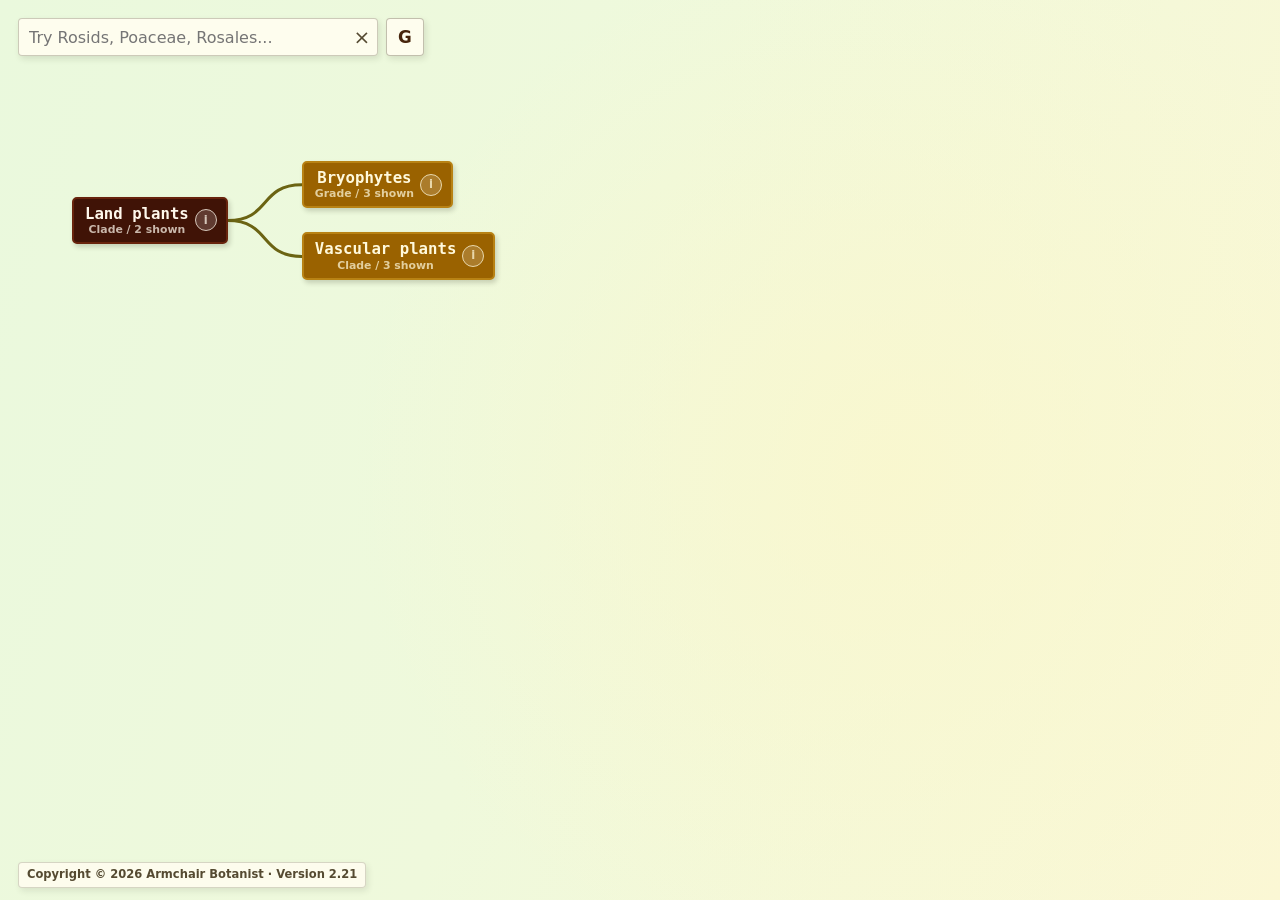
==== index.html @ 9f534f55 "Add level-based plant family game" ====
<!doctype html>
<html lang="en">
  <head>
    <meta charset="utf-8">
    <meta name="viewport" content="width=device-width, initial-scale=1">
    <meta name="description" content="Explore a source-cited, expandable plant clade tree.">
    <title>Armchair Botanist</title>
    <link rel="icon" href="data:image/svg+xml,%3Csvg xmlns='http://www.w3.org/2000/svg' viewBox='0 0 64 64'%3E%3Cpath fill='%2329795c' d='M50 8C28 9 13 21 13 39c0 10 7 17 17 17 19 0 28-22 20-48Z'/%3E%3Cpath fill='%23eff7ea' d='M21 48C28 33 37 23 49 13 37 28 29 39 25 55Z'/%3E%3C/svg%3E">
    <link rel="stylesheet" href="./styles.css?v=20260519-v2.21-level-game-1">
  </head>
  <body class="details-pane-hidden">
    <main class="app-shell">
      <section class="tree-pane" aria-label="Plant tree explorer">
        <div id="treeViewport" class="tree-viewport">
          <div id="tree" class="tree" role="tree" aria-label="Source-cited plant clade tree"></div>
        </div>
      </section>

      <aside id="detailsPanel" class="details-panel" aria-live="polite" aria-label="Taxon details">
        <div
          id="detailsResizeHandle"
          class="details-resize-handle"
          role="separator"
          aria-controls="detailsContent"
          aria-label="Resize details pane"
          tabindex="0"
        ></div>
        <div id="detailsContent"></div>
      </aside>
    </main>

    <div class="top-controls">
      <form class="search-panel" role="search" aria-label="Search plant tree">
        <div class="search-field">
          <input id="searchInput" type="search" autocomplete="off" placeholder="Try Rosids, Poaceae, Rosales...">
          <button id="clearSearch" type="button" aria-label="Clear search">×</button>
        </div>
        <div id="searchResults" class="search-results" aria-live="polite"></div>
      </form>

      <a class="game-link" href="./game/index.html" aria-label="Plant family game" title="Plant family game">
        <span aria-hidden="true">G</span>
      </a>
    </div>

    <footer id="siteFooter" class="site-footer" aria-label="Site copyright"></footer>

    <div id="imageViewer" class="image-viewer" role="dialog" aria-modal="true" aria-label="Expanded image" hidden>
      <button id="imageViewerClose" class="image-viewer-close" type="button" aria-label="Close image">×</button>
      <figure class="image-viewer-figure">
        <img id="imageViewerImg" alt="">
        <figcaption id="imageViewerCaption"></figcaption>
      </figure>
    </div>

    <template id="nodeTemplate">
      <li class="tree-item" role="treeitem">
        <div class="node">
          <button class="node-main" type="button">
            <span class="node-text">
              <span class="node-name"></span>
              <span class="node-meta"></span>
            </span>
          </button>
          <button class="info-button" type="button" aria-label="Show more details">i</button>
        </div>
      </li>
    </template>

    <script src="./plant-tree-data.js?v=20260519-v2.21-level-game-1"></script>
    <script src="./js/config.js?v=20260519-v2.21-level-game-1"></script>
    <script src="./js/core.js?v=20260519-v2.21-level-game-1"></script>
    <script src="./js/tree-view.js?v=20260519-v2.21-level-game-1"></script>
    <script src="./js/details-pane.js?v=20260519-v2.21-level-game-1"></script>
    <script src="./js/search.js?v=20260519-v2.21-level-game-1"></script>
    <script src="./app.js?v=20260519-v2.21-level-game-1"></script>
  </body>
</html>
---- styles.css ----
:root {
  color-scheme: light;
  --bg: #eaf9dd;
  --bg-warm: #fbf7d4;
  --paper: #d9cdae;
  --paper-line: #6b674f;
  --ink: #11150f;
  --muted: #52614b;
  --edge: #6b6413;
  --root: #401306;
  --root-border: #68240d;
  --branch: #9a6200;
  --branch-border: #b88214;
  --leaf: #167b30;
  --shadow: 5px 6px 12px rgba(31, 38, 20, 0.24);
  --details-pane-width: 430px;
  --details-pane-height: 45svh;
}

* {
  box-sizing: border-box;
}

html {
  min-width: 320px;
}

body {
  margin: 0;
  min-height: 100vh;
  background:
    radial-gradient(circle at 70% 52%, rgba(250, 247, 205, 0.82), transparent 34rem),
    linear-gradient(110deg, var(--bg) 0%, #eff9dc 46%, var(--bg-warm) 100%);
  color: var(--ink);
  font-family: "Trebuchet MS", "Arial Rounded MT Bold", ui-sans-serif, system-ui, sans-serif;
}

button {
  font: inherit;
  cursor: pointer;
}

main {
  min-height: 100vh;
}

.app-shell {
  display: grid;
  grid-template-columns: minmax(0, 1fr) minmax(220px, var(--details-pane-width));
  height: 100vh;
  min-height: 100vh;
  overflow: hidden;
}

.details-pane-hidden .app-shell {
  grid-template-columns: 1fr;
}

.details-pane-hidden .details-panel {
  display: none;
}

.tree-pane {
  min-width: 0;
  min-height: 0;
}

.tree-viewport {
  width: 100%;
  height: 100vh;
  overflow: auto;
  padding: clamp(118px, 11vw, 150px) clamp(170px, 16vw, 260px) clamp(34px, 5vw, 70px) clamp(34px, 5vw, 70px);
  touch-action: pan-x pan-y;
}

.tree {
  position: relative;
  min-width: max-content;
  min-height: max-content;
}

.tree-edges {
  position: absolute;
  inset: 0;
  z-index: 0;
  overflow: visible;
  pointer-events: none;
}

.tree-edges path {
  fill: none;
  stroke: var(--edge);
  stroke-linecap: round;
  stroke-width: 3;
}

.tree-root,
.branch {
  position: relative;
  z-index: 1;
  min-width: max-content;
  margin: 0;
  padding: 0;
  list-style: none;
}

.tree-root {
  display: flex;
  justify-content: flex-start;
  padding: 20px 64px 20px 8px;
}

.tree-item {
  position: relative;
  display: flex;
  flex-direction: row;
  align-items: center;
}

.branch {
  display: flex;
  flex-direction: column;
  justify-content: center;
  align-items: flex-start;
  gap: 24px;
  padding-top: 0;
  padding-left: 74px;
}

.branch .tree-item {
  min-height: 42px;
}

.node {
  --depth: 0;
  position: relative;
  display: inline-grid;
  grid-template-columns: minmax(0, 1fr) 24px;
  gap: 6px;
  align-items: center;
  min-width: 126px;
  max-width: 220px;
  border: 2px solid #8f751e;
  border-radius: 5px;
  padding: 6px 7px 6px 11px;
  background: #fffdf0;
  color: #80510a;
  text-align: center;
  box-shadow: 2px 3px 5px rgba(41, 44, 27, 0.2);
  transition: border-color 120ms ease, box-shadow 120ms ease, transform 120ms ease;
}

.tree-root > .tree-item > .node {
  border-color: var(--root-border);
  background: var(--root);
  color: #fff8ec;
}

.node.has-children {
  border-color: var(--branch-border);
  background: var(--branch);
  color: #fff9dc;
}

.node:not(.has-children) {
  border-color: #4b8a53;
  color: var(--leaf);
}

.node:hover,
.node:focus-within {
  box-shadow: 0 0 0 3px rgba(255, 255, 255, 0.7), 3px 5px 9px rgba(41, 44, 27, 0.26);
  outline: 0;
  transform: translateY(-1px);
}

.node.is-search-highlight {
  box-shadow: 0 0 0 4px rgba(255, 245, 174, 0.96), 0 0 0 8px rgba(76, 114, 61, 0.22), 3px 5px 11px rgba(41, 44, 27, 0.32);
  animation: search-highlight-pulse 900ms ease-out 1;
}

@keyframes search-highlight-pulse {
  0% {
    transform: scale(0.96);
  }

  55% {
    transform: scale(1.04);
  }

  100% {
    transform: scale(1);
  }
}

.node-main {
  display: grid;
  gap: 2px;
  place-items: center;
  min-width: 0;
  border: 0;
  padding: 0;
  background: transparent;
  color: inherit;
  text-align: center;
}

.node-main:focus,
.info-button:focus {
  outline: 0;
}

.info-button {
  display: grid;
  place-items: center;
  width: 22px;
  height: 22px;
  border: 1px solid currentColor;
  border-radius: 50%;
  background: rgba(255, 255, 255, 0.22);
  color: currentColor;
  font-size: 0.72rem;
  font-weight: 900;
  line-height: 1;
  opacity: 0.78;
}

.info-button:hover {
  background: rgba(255, 255, 255, 0.42);
  opacity: 1;
}

.node-text {
  display: grid;
  gap: 1px;
  min-width: 0;
}

.node-name {
  overflow-wrap: anywhere;
  font-family: ui-monospace, "SFMono-Regular", Menlo, Consolas, monospace;
  font-size: 0.98rem;
  font-weight: 900;
  letter-spacing: 0;
  line-height: 1.12;
}

.node-meta {
  color: currentColor;
  font-size: 0.68rem;
  font-weight: 700;
  line-height: 1.2;
  opacity: 0.72;
}

.details-panel {
  position: relative;
  z-index: 3;
  width: 100%;
  height: 100vh;
  max-height: none;
  overflow: hidden;
  border: 0;
  border-left: 2px solid var(--paper-line);
  border-radius: 0;
  padding: 0;
  background: var(--paper);
  box-shadow: -4px 0 12px rgba(31, 38, 20, 0.12);
}

#detailsContent {
  height: 100%;
  min-height: 0;
  overflow: auto;
  padding: 22px 22px 22px 30px;
  scrollbar-gutter: stable;
}

.details-resize-handle {
  position: absolute;
  top: 0;
  bottom: 0;
  left: 0;
  z-index: 4;
  display: grid;
  place-items: center;
  width: 20px;
  border: 0;
  padding: 0;
  background: transparent;
  cursor: ew-resize;
  touch-action: none;
}

.details-resize-handle::before {
  content: "";
  width: 4px;
  height: 58px;
  border-radius: 999px;
  background: rgba(70, 36, 11, 0.28);
  box-shadow: 0 0 0 1px rgba(255, 253, 240, 0.36);
  transition: background 120ms ease, box-shadow 120ms ease, transform 120ms ease;
}

.details-resize-handle:hover::before,
.details-resize-handle:focus-visible::before,
.details-panel.is-resizing .details-resize-handle::before {
  background: rgba(70, 36, 11, 0.62);
  box-shadow: 0 0 0 4px rgba(255, 253, 240, 0.42);
  transform: scaleX(1.2);
}

.details-resize-handle:focus {
  outline: 0;
}

body.is-resizing-details {
  cursor: ew-resize;
  user-select: none;
}

.details-muted {
  color: #554a31;
  font-size: 0.84rem;
}

.details-panel h2 {
  margin: 0 0 6px;
  font-size: 1.55rem;
  line-height: 1.1;
}

.details-rank,
.details-path {
  margin: 0;
}

.details-rank {
  color: #2e351f;
  font-size: 1.04rem;
  font-weight: 900;
  line-height: 1.25;
}

.details-path {
  margin-top: 6px;
  color: #554a31;
  font-size: 0.92rem;
  line-height: 1.35;
}

.details-copy {
  display: grid;
  gap: 12px;
}

.overview-copy {
  margin-top: 18px;
}

.details-copy p {
  margin: 0;
  color: #11150f;
  font-size: 1rem;
  line-height: 1.55;
}

.details-links {
  display: flex;
  flex-wrap: wrap;
  gap: 12px;
  margin-top: 14px;
}

.details-sources {
  display: grid;
  gap: 8px;
  margin-top: 22px;
  padding-top: 14px;
  border-top: 1px solid rgba(77, 70, 46, 0.24);
  color: #554a31;
  font-size: 0.84rem;
  line-height: 1.4;
}

.details-sources p {
  margin: 0;
}

.details-panel a {
  display: inline-flex;
  color: #46240b;
  font-weight: 900;
  text-decoration-thickness: 2px;
}

.inline-source {
  display: inline-flex;
  margin-left: 6px;
  font-size: 0.82em;
}

.source-figure {
  display: grid;
  gap: 8px;
  margin: 0;
}

.figure-image-button {
  display: block;
  width: 100%;
  border: 0;
  padding: 0;
  background: transparent;
  color: inherit;
}

.figure-image-button:hover,
.figure-image-button:focus {
  outline: 0;
}

.figure-image-button:hover img,
.figure-image-button:focus img {
  box-shadow: 0 0 0 3px rgba(255, 255, 255, 0.86), 2px 4px 10px rgba(41, 44, 27, 0.28);
  transform: translateY(-1px);
}

.source-figure img {
  display: block;
  width: 100%;
  border: 3px solid rgba(255, 255, 255, 0.78);
  border-radius: 3px;
  background: rgba(255, 255, 255, 0.38);
  transition: box-shadow 120ms ease, transform 120ms ease;
}

.source-figure figcaption {
  color: #2e351f;
  font-size: 0.84rem;
  line-height: 1.35;
}

.figure-caption-text {
  margin: 0;
}

.source-figure ul {
  display: grid;
  gap: 4px;
  margin: 7px 0 0;
  padding-left: 18px;
}

.photo-grid {
  display: grid;
  grid-template-columns: repeat(3, minmax(0, 1fr));
  gap: 6px;
}

.photo-grid a {
  display: grid;
  gap: 3px;
  overflow: hidden;
  border: 3px solid rgba(255, 255, 255, 0.78);
  border-radius: 3px;
  background: rgba(255, 255, 255, 0.38);
  color: #46240b;
  font-size: 0.72rem;
  line-height: 1.15;
  text-align: center;
  text-decoration: none;
}

.photo-grid img {
  display: block;
  width: 100%;
  aspect-ratio: 1;
  object-fit: cover;
}

.photo-grid span {
  padding: 0 2px 3px;
  font-weight: 900;
  text-decoration: underline;
  text-decoration-thickness: 1px;
}

.image-viewer {
  position: fixed;
  inset: 0;
  z-index: 60;
  display: grid;
  place-items: center;
  padding: 28px;
  background: rgba(16, 18, 12, 0.82);
}

.image-viewer[hidden] {
  display: none;
}

.image-viewer-figure {
  display: grid;
  gap: 10px;
  max-width: min(1120px, 96vw);
  max-height: 92vh;
  margin: 0;
}

.image-viewer-figure img {
  display: block;
  max-width: 100%;
  max-height: min(78vh, 820px);
  border: 4px solid rgba(255, 255, 255, 0.82);
  border-radius: 4px;
  background: #fffdf0;
  object-fit: contain;
  box-shadow: 6px 8px 22px rgba(0, 0, 0, 0.38);
}

.image-viewer-figure figcaption {
  max-width: 86ch;
  color: #fffdf0;
  font-size: 0.9rem;
  font-weight: 800;
  line-height: 1.35;
}

.image-viewer-close {
  position: fixed;
  top: 18px;
  right: 18px;
  display: grid;
  place-items: center;
  width: 38px;
  height: 38px;
  border: 1px solid rgba(255, 253, 240, 0.8);
  border-radius: 50%;
  background: rgba(255, 253, 240, 0.96);
  color: #46240b;
  font-size: 1.5rem;
  font-weight: 900;
  line-height: 1;
  box-shadow: 3px 4px 12px rgba(0, 0, 0, 0.28);
}

.image-viewer-close:hover,
.image-viewer-close:focus {
  background: #fffdf0;
  outline: 0;
}

.load-error {
  display: grid;
  gap: 6px;
  min-width: 320px;
  border: 2px solid var(--paper-line);
  border-radius: 5px;
  padding: 18px;
  background: var(--paper);
  box-shadow: var(--shadow);
}

.top-controls {
  position: fixed;
  top: 18px;
  left: 18px;
  z-index: 24;
  display: flex;
  align-items: center;
  gap: 8px;
  width: min(412px, calc(100vw - 36px));
}

.search-panel {
  position: relative;
  flex: 1 1 auto;
  min-width: 0;
  max-width: 360px;
  margin: 0;
  padding: 0;
  background: transparent;
}

.search-field {
  display: flex;
  align-items: center;
  height: 38px;
  border: 1px solid rgba(77, 70, 46, 0.28);
  border-radius: 4px;
  background: rgba(255, 253, 240, 0.94);
  box-shadow: 2px 3px 6px rgba(41, 44, 27, 0.12);
  overflow: hidden;
}

.search-field input {
  width: 100%;
  height: 100%;
  min-width: 0;
  border: 0;
  outline: 0;
  padding: 8px 10px;
  background: transparent;
  color: var(--ink);
  font: inherit;
}

.search-field button {
  width: 32px;
  height: 100%;
  border: 0;
  background: transparent;
  color: #554a31;
  font-size: 1.25rem;
  line-height: 1;
}

.search-field button:hover {
  background: rgba(217, 205, 174, 0.7);
}

.search-results {
  position: absolute;
  top: calc(100% + 6px);
  right: 0;
  left: 0;
  display: none;
  max-height: min(420px, 58vh);
  overflow: auto;
  border: 1px solid rgba(77, 70, 46, 0.28);
  border-radius: 5px;
  background: rgba(255, 253, 240, 0.98);
  box-shadow: var(--shadow);
}

.search-results.is-open {
  display: block;
}

.game-link {
  display: inline-flex;
  flex: 0 0 auto;
  align-items: center;
  justify-content: center;
  width: 38px;
  height: 38px;
  border: 1px solid rgba(77, 70, 46, 0.34);
  border-radius: 4px;
  background: rgba(255, 253, 240, 0.94);
  color: #46240b;
  box-shadow: 2px 3px 6px rgba(41, 44, 27, 0.12);
  font-size: 1.05rem;
  font-weight: 900;
  line-height: 1;
  text-decoration: none;
}

.game-link:hover,
.game-link:focus {
  background: #fffdf0;
  outline: 0;
  box-shadow: 0 0 0 3px rgba(255, 255, 255, 0.72), 2px 3px 6px rgba(41, 44, 27, 0.16);
}

.search-result {
  display: grid;
  gap: 3px;
  width: 100%;
  border: 0;
  border-bottom: 1px solid rgba(77, 70, 46, 0.16);
  padding: 9px 10px;
  background: transparent;
  color: var(--ink);
  text-align: left;
}

.search-result:hover,
.search-result:focus {
  background: rgba(217, 205, 174, 0.58);
  outline: 0;
}

.search-result strong {
  font-size: 0.94rem;
  line-height: 1.15;
}

.search-result span,
.search-empty {
  color: var(--muted);
  font-size: 0.78rem;
  line-height: 1.35;
}

.search-result .search-match {
  color: #6f4708;
  font-weight: 800;
}

.search-empty {
  margin: 0;
  padding: 10px;
}

.site-footer {
  position: fixed;
  right: calc(var(--details-pane-width) + 22px);
  bottom: 12px;
  left: 18px;
  z-index: 20;
  width: max-content;
  max-width: min(360px, calc(100vw - var(--details-pane-width) - 70px));
  border: 1px solid rgba(77, 70, 46, 0.22);
  border-radius: 4px;
  padding: 5px 8px;
  background: rgba(255, 253, 240, 0.86);
  color: #554a31;
  box-shadow: 2px 3px 6px rgba(41, 44, 27, 0.1);
  font-size: 0.72rem;
  font-weight: 800;
  line-height: 1.2;
}

.details-pane-hidden .site-footer {
  right: 22px;
  max-width: min(360px, calc(100vw - 70px));
}

.details-section {
  display: grid;
  gap: 10px;
  margin: 14px 0;
}

.trait-list {
  display: grid;
  gap: 7px;
  margin: 0;
  padding-left: 20px;
}

.trait-list li {
  line-height: 1.4;
}

@media (max-width: 760px) {
  .tree-viewport {
    padding: 148px 18px 92px;
  }

  .app-shell {
    grid-template-columns: 1fr;
    grid-template-rows: minmax(140px, 1fr) var(--details-pane-height);
    height: 100svh;
  }

  .details-pane-hidden .app-shell {
    grid-template-rows: 1fr;
  }

  .tree-viewport {
    height: 100%;
  }

  .branch {
    gap: 18px;
    padding-left: 74px;
  }

  .node {
    min-width: 118px;
    max-width: 180px;
  }

  .details-panel {
    height: 100%;
    min-height: 0;
    border-top: 2px solid var(--paper-line);
    border-left: 0;
  }

  #detailsContent {
    padding: 30px 16px 16px;
  }

  .details-resize-handle {
    right: 0;
    bottom: auto;
    left: 0;
    width: auto;
    height: 22px;
    cursor: ns-resize;
  }

  .details-resize-handle::before {
    width: 62px;
    height: 4px;
  }

  .details-resize-handle:hover::before,
  .details-resize-handle:focus-visible::before,
  .details-panel.is-resizing .details-resize-handle::before {
    transform: scaleY(1.25);
  }

  body.is-resizing-details {
    cursor: ns-resize;
  }

  .top-controls {
    top: 10px;
    left: 10px;
    width: min(380px, calc(100vw - 20px));
  }

  .game-link {
    width: 34px;
    height: 34px;
    font-size: 0.98rem;
  }

  .search-field {
    height: 34px;
  }

  .site-footer {
    right: auto;
    bottom: 8px;
    left: 10px;
    max-width: min(330px, calc(100vw - 20px));
  }
}
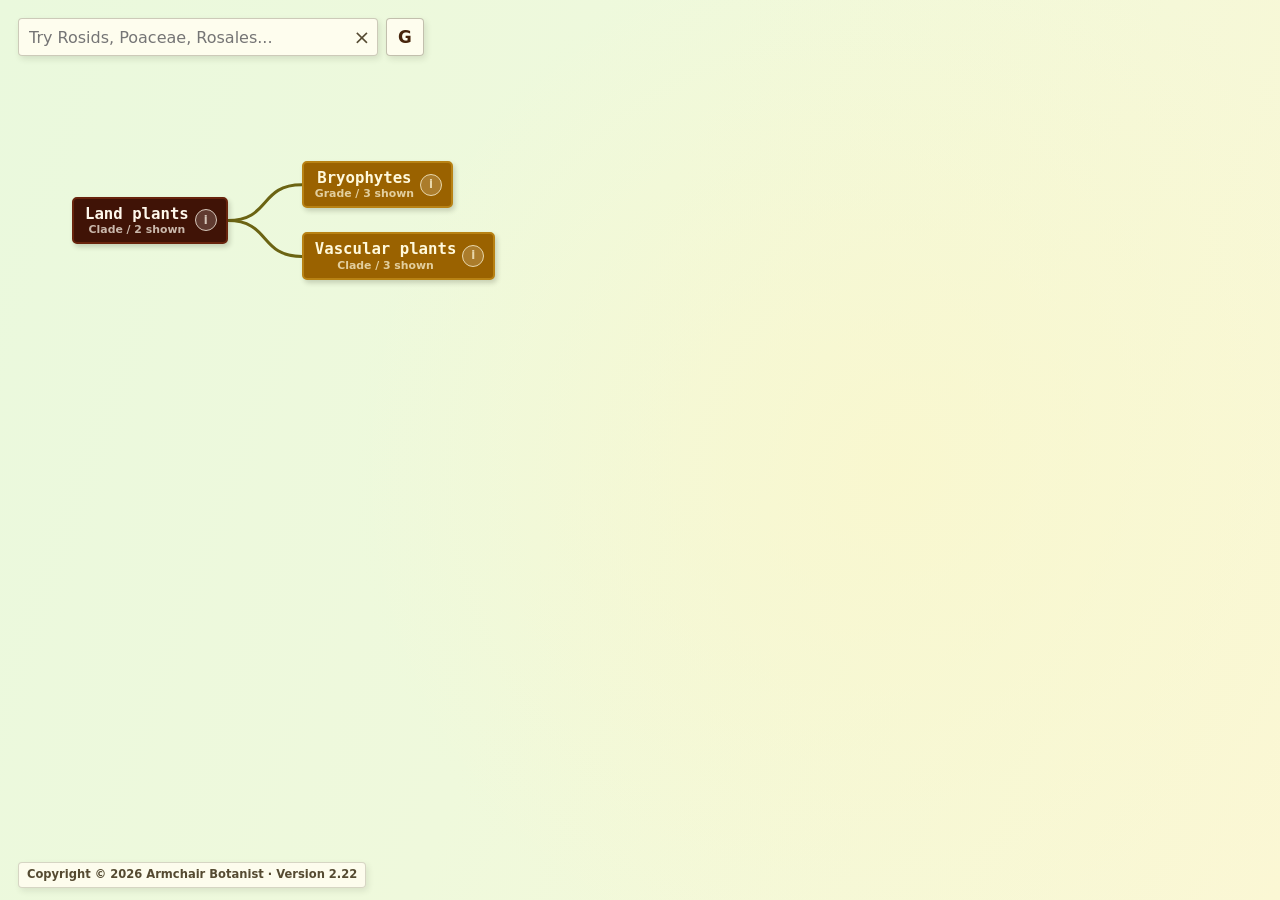
==== commit 4acf17da: "Show family in game hints" ====
--- a/index.html
+++ b/index.html
@@ -6,7 +6,7 @@
     <meta name="description" content="Explore a source-cited, expandable plant clade tree.">
     <title>Armchair Botanist</title>
     <link rel="icon" href="data:image/svg+xml,%3Csvg xmlns='http://www.w3.org/2000/svg' viewBox='0 0 64 64'%3E%3Cpath fill='%2329795c' d='M50 8C28 9 13 21 13 39c0 10 7 17 17 17 19 0 28-22 20-48Z'/%3E%3Cpath fill='%23eff7ea' d='M21 48C28 33 37 23 49 13 37 28 29 39 25 55Z'/%3E%3C/svg%3E">
-    <link rel="stylesheet" href="./styles.css?v=20260519-v2.21-level-game-1">
+    <link rel="stylesheet" href="./styles.css?v=20260519-v2.22-family-hint-1">
   </head>
   <body class="details-pane-hidden">
     <main class="app-shell">
@@ -67,12 +67,12 @@
       </li>
     </template>
 
-    <script src="./plant-tree-data.js?v=20260519-v2.21-level-game-1"></script>
-    <script src="./js/config.js?v=20260519-v2.21-level-game-1"></script>
-    <script src="./js/core.js?v=20260519-v2.21-level-game-1"></script>
-    <script src="./js/tree-view.js?v=20260519-v2.21-level-game-1"></script>
-    <script src="./js/details-pane.js?v=20260519-v2.21-level-game-1"></script>
-    <script src="./js/search.js?v=20260519-v2.21-level-game-1"></script>
-    <script src="./app.js?v=20260519-v2.21-level-game-1"></script>
+    <script src="./plant-tree-data.js?v=20260519-v2.22-family-hint-1"></script>
+    <script src="./js/config.js?v=20260519-v2.22-family-hint-1"></script>
+    <script src="./js/core.js?v=20260519-v2.22-family-hint-1"></script>
+    <script src="./js/tree-view.js?v=20260519-v2.22-family-hint-1"></script>
+    <script src="./js/details-pane.js?v=20260519-v2.22-family-hint-1"></script>
+    <script src="./js/search.js?v=20260519-v2.22-family-hint-1"></script>
+    <script src="./app.js?v=20260519-v2.22-family-hint-1"></script>
   </body>
 </html>
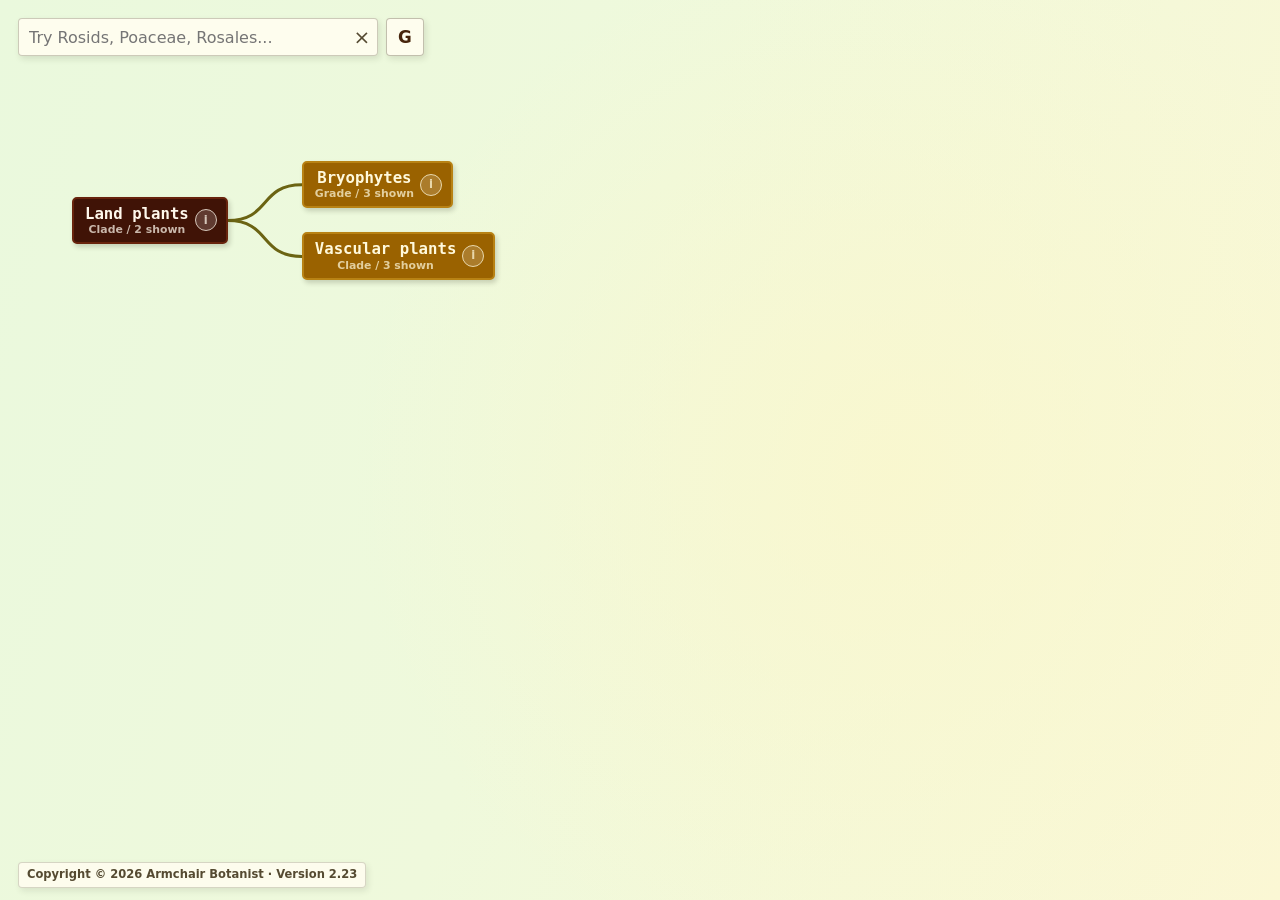
==== commit 0f50ed67: "Reveal full taxonomy path in game hints" ====
--- a/index.html
+++ b/index.html
@@ -6,7 +6,7 @@
     <meta name="description" content="Explore a source-cited, expandable plant clade tree.">
     <title>Armchair Botanist</title>
     <link rel="icon" href="data:image/svg+xml,%3Csvg xmlns='http://www.w3.org/2000/svg' viewBox='0 0 64 64'%3E%3Cpath fill='%2329795c' d='M50 8C28 9 13 21 13 39c0 10 7 17 17 17 19 0 28-22 20-48Z'/%3E%3Cpath fill='%23eff7ea' d='M21 48C28 33 37 23 49 13 37 28 29 39 25 55Z'/%3E%3C/svg%3E">
-    <link rel="stylesheet" href="./styles.css?v=20260519-v2.22-family-hint-1">
+    <link rel="stylesheet" href="./styles.css?v=20260519-v2.23-full-path-hints-1">
   </head>
   <body class="details-pane-hidden">
     <main class="app-shell">
@@ -67,12 +67,12 @@
       </li>
     </template>
 
-    <script src="./plant-tree-data.js?v=20260519-v2.22-family-hint-1"></script>
-    <script src="./js/config.js?v=20260519-v2.22-family-hint-1"></script>
-    <script src="./js/core.js?v=20260519-v2.22-family-hint-1"></script>
-    <script src="./js/tree-view.js?v=20260519-v2.22-family-hint-1"></script>
-    <script src="./js/details-pane.js?v=20260519-v2.22-family-hint-1"></script>
-    <script src="./js/search.js?v=20260519-v2.22-family-hint-1"></script>
-    <script src="./app.js?v=20260519-v2.22-family-hint-1"></script>
+    <script src="./plant-tree-data.js?v=20260519-v2.23-full-path-hints-1"></script>
+    <script src="./js/config.js?v=20260519-v2.23-full-path-hints-1"></script>
+    <script src="./js/core.js?v=20260519-v2.23-full-path-hints-1"></script>
+    <script src="./js/tree-view.js?v=20260519-v2.23-full-path-hints-1"></script>
+    <script src="./js/details-pane.js?v=20260519-v2.23-full-path-hints-1"></script>
+    <script src="./js/search.js?v=20260519-v2.23-full-path-hints-1"></script>
+    <script src="./app.js?v=20260519-v2.23-full-path-hints-1"></script>
   </body>
 </html>
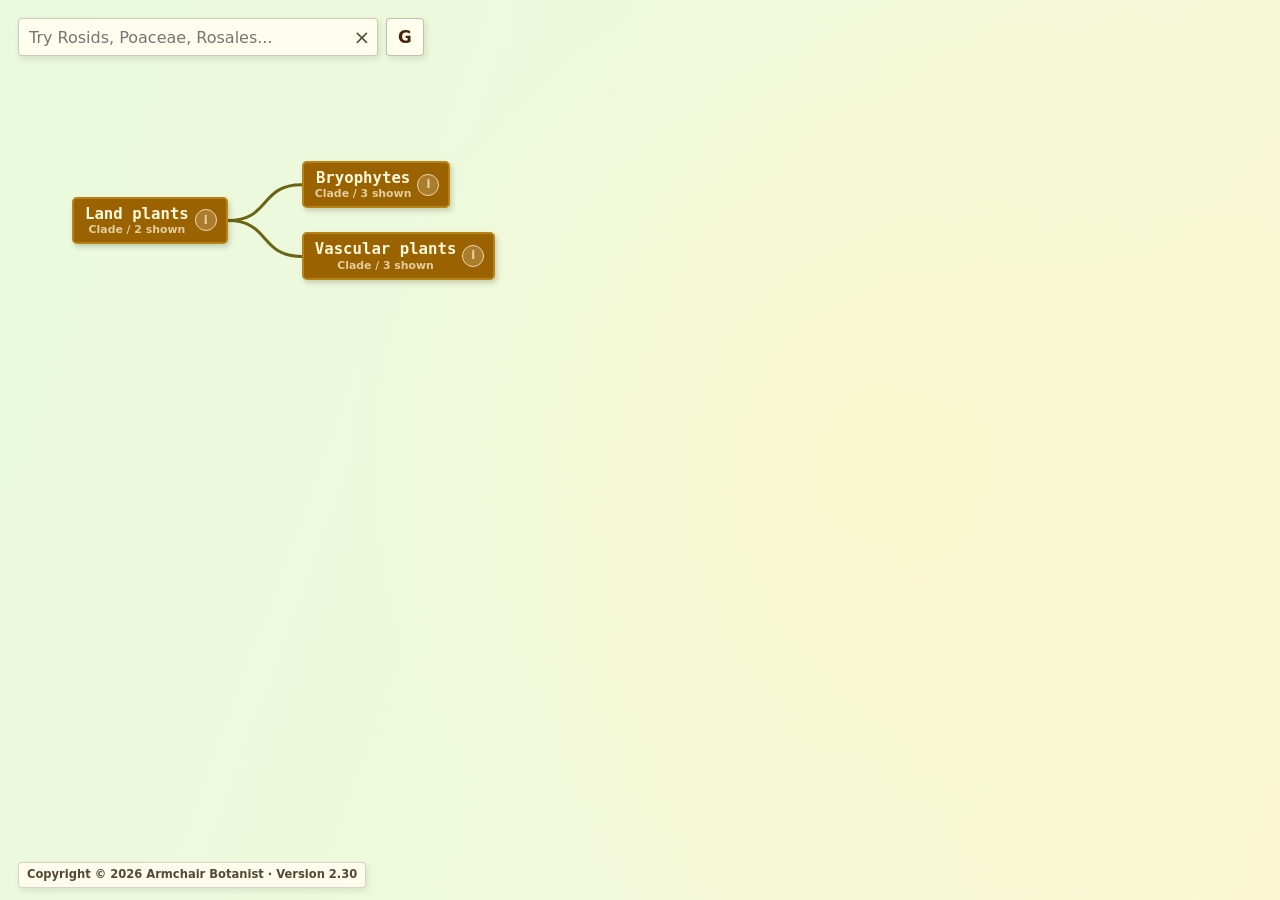
==== commit 0def131f: "Expand family genus coverage and improve game tree start" ====
--- a/index.html
+++ b/index.html
@@ -6,7 +6,7 @@
     <meta name="description" content="Explore a source-cited, expandable plant clade tree.">
     <title>Armchair Botanist</title>
     <link rel="icon" href="data:image/svg+xml,%3Csvg xmlns='http://www.w3.org/2000/svg' viewBox='0 0 64 64'%3E%3Cpath fill='%2329795c' d='M50 8C28 9 13 21 13 39c0 10 7 17 17 17 19 0 28-22 20-48Z'/%3E%3Cpath fill='%23eff7ea' d='M21 48C28 33 37 23 49 13 37 28 29 39 25 55Z'/%3E%3C/svg%3E">
-    <link rel="stylesheet" href="./styles.css?v=20260519-v2.23-full-path-hints-1">
+    <link rel="stylesheet" href="./styles.css?v=20260519-v2.30-game-start-branch-1">
   </head>
   <body class="details-pane-hidden">
     <main class="app-shell">
@@ -67,12 +67,12 @@
       </li>
     </template>
 
-    <script src="./plant-tree-data.js?v=20260519-v2.23-full-path-hints-1"></script>
-    <script src="./js/config.js?v=20260519-v2.23-full-path-hints-1"></script>
-    <script src="./js/core.js?v=20260519-v2.23-full-path-hints-1"></script>
-    <script src="./js/tree-view.js?v=20260519-v2.23-full-path-hints-1"></script>
-    <script src="./js/details-pane.js?v=20260519-v2.23-full-path-hints-1"></script>
-    <script src="./js/search.js?v=20260519-v2.23-full-path-hints-1"></script>
-    <script src="./app.js?v=20260519-v2.23-full-path-hints-1"></script>
+    <script src="./plant-tree-data.js?v=20260519-v2.30-game-start-branch-1"></script>
+    <script src="./js/config.js?v=20260519-v2.30-game-start-branch-1"></script>
+    <script src="./js/core.js?v=20260519-v2.30-game-start-branch-1"></script>
+    <script src="./js/tree-view.js?v=20260519-v2.30-game-start-branch-1"></script>
+    <script src="./js/details-pane.js?v=20260519-v2.30-game-start-branch-1"></script>
+    <script src="./js/search.js?v=20260519-v2.30-game-start-branch-1"></script>
+    <script src="./app.js?v=20260519-v2.30-game-start-branch-1"></script>
   </body>
 </html>
--- a/styles.css
+++ b/styles.css
@@ -12,6 +12,16 @@
   --branch: #9a6200;
   --branch-border: #b88214;
   --leaf: #167b30;
+  --rank-clade-bg: #9a6200;
+  --rank-clade-border: #b88214;
+  --rank-grade-bg: #9a6200;
+  --rank-grade-border: #b88214;
+  --rank-order-bg: #9a6200;
+  --rank-order-border: #b88214;
+  --rank-family-bg: #9a6200;
+  --rank-family-border: #b88214;
+  --rank-genus-bg: #fffdf0;
+  --rank-genus-border: #4b8a53;
   --shadow: 5px 6px 12px rgba(31, 38, 20, 0.24);
   --details-pane-width: 430px;
   --details-pane-height: 45svh;
@@ -70,7 +80,13 @@
   height: 100vh;
   overflow: auto;
   padding: clamp(118px, 11vw, 150px) clamp(170px, 16vw, 260px) clamp(34px, 5vw, 70px) clamp(34px, 5vw, 70px);
+  cursor: grab;
   touch-action: pan-x pan-y;
+}
+
+.tree-viewport.is-panning {
+  cursor: grabbing;
+  user-select: none;
 }
 
 .tree {
@@ -151,9 +167,9 @@
 }
 
 .tree-root > .tree-item > .node {
-  border-color: var(--root-border);
-  background: var(--root);
-  color: #fff8ec;
+  border-color: var(--rank-clade-border);
+  background: var(--rank-clade-bg);
+  color: #fff9dc;
 }
 
 .node.has-children {
@@ -164,6 +180,36 @@
 
 .node:not(.has-children) {
   border-color: #4b8a53;
+  color: var(--leaf);
+}
+
+.node.rank-clade {
+  border-color: var(--rank-clade-border);
+  background: var(--rank-clade-bg);
+  color: #fff9dc;
+}
+
+.node.rank-grade {
+  border-color: var(--rank-grade-border);
+  background: var(--rank-grade-bg);
+  color: #fff9dc;
+}
+
+.node.rank-order {
+  border-color: var(--rank-order-border);
+  background: var(--rank-order-bg);
+  color: #fff9dc;
+}
+
+.node.rank-family {
+  border-color: var(--rank-family-border);
+  background: var(--rank-family-bg);
+  color: #fff9dc;
+}
+
+.node.rank-genus {
+  border-color: var(--rank-genus-border);
+  background: var(--rank-genus-bg);
   color: var(--leaf);
 }
 
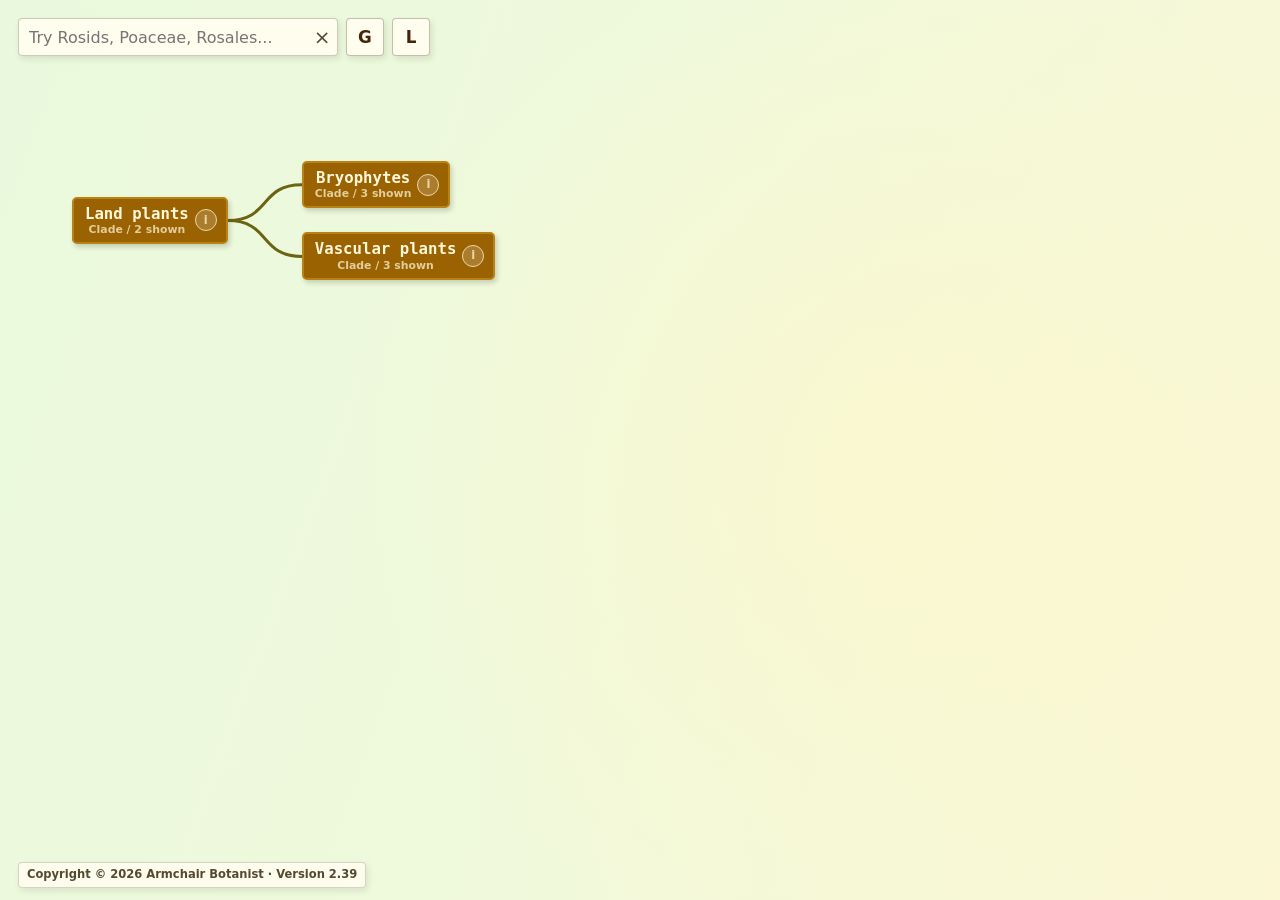
==== commit f6798c04: "Add angiosperm learning page" ====
--- a/index.html
+++ b/index.html
@@ -6,7 +6,7 @@
     <meta name="description" content="Explore a source-cited, expandable plant clade tree.">
     <title>Armchair Botanist</title>
     <link rel="icon" href="data:image/svg+xml,%3Csvg xmlns='http://www.w3.org/2000/svg' viewBox='0 0 64 64'%3E%3Cpath fill='%2329795c' d='M50 8C28 9 13 21 13 39c0 10 7 17 17 17 19 0 28-22 20-48Z'/%3E%3Cpath fill='%23eff7ea' d='M21 48C28 33 37 23 49 13 37 28 29 39 25 55Z'/%3E%3C/svg%3E">
-    <link rel="stylesheet" href="./styles.css?v=20260519-v2.30-game-start-branch-1">
+    <link rel="stylesheet" href="./styles.css?v=20260531-v2.39-common-order-examples-1">
   </head>
   <body class="details-pane-hidden">
     <main class="app-shell">
@@ -41,6 +41,10 @@
       <a class="game-link" href="./game/index.html" aria-label="Plant family game" title="Plant family game">
         <span aria-hidden="true">G</span>
       </a>
+
+      <a class="game-link" href="./learn/index.html" aria-label="Plant tree learning" title="Plant tree learning">
+        <span aria-hidden="true">L</span>
+      </a>
     </div>
 
     <footer id="siteFooter" class="site-footer" aria-label="Site copyright"></footer>
@@ -67,12 +71,12 @@
       </li>
     </template>
 
-    <script src="./plant-tree-data.js?v=20260519-v2.30-game-start-branch-1"></script>
-    <script src="./js/config.js?v=20260519-v2.30-game-start-branch-1"></script>
-    <script src="./js/core.js?v=20260519-v2.30-game-start-branch-1"></script>
-    <script src="./js/tree-view.js?v=20260519-v2.30-game-start-branch-1"></script>
-    <script src="./js/details-pane.js?v=20260519-v2.30-game-start-branch-1"></script>
-    <script src="./js/search.js?v=20260519-v2.30-game-start-branch-1"></script>
-    <script src="./app.js?v=20260519-v2.30-game-start-branch-1"></script>
+    <script src="./plant-tree-data.js?v=20260531-v2.39-common-order-examples-1"></script>
+    <script src="./js/config.js?v=20260531-v2.39-common-order-examples-1"></script>
+    <script src="./js/core.js?v=20260531-v2.39-common-order-examples-1"></script>
+    <script src="./js/tree-view.js?v=20260531-v2.39-common-order-examples-1"></script>
+    <script src="./js/details-pane.js?v=20260531-v2.39-common-order-examples-1"></script>
+    <script src="./js/search.js?v=20260531-v2.39-common-order-examples-1"></script>
+    <script src="./app.js?v=20260531-v2.39-common-order-examples-1"></script>
   </body>
 </html>
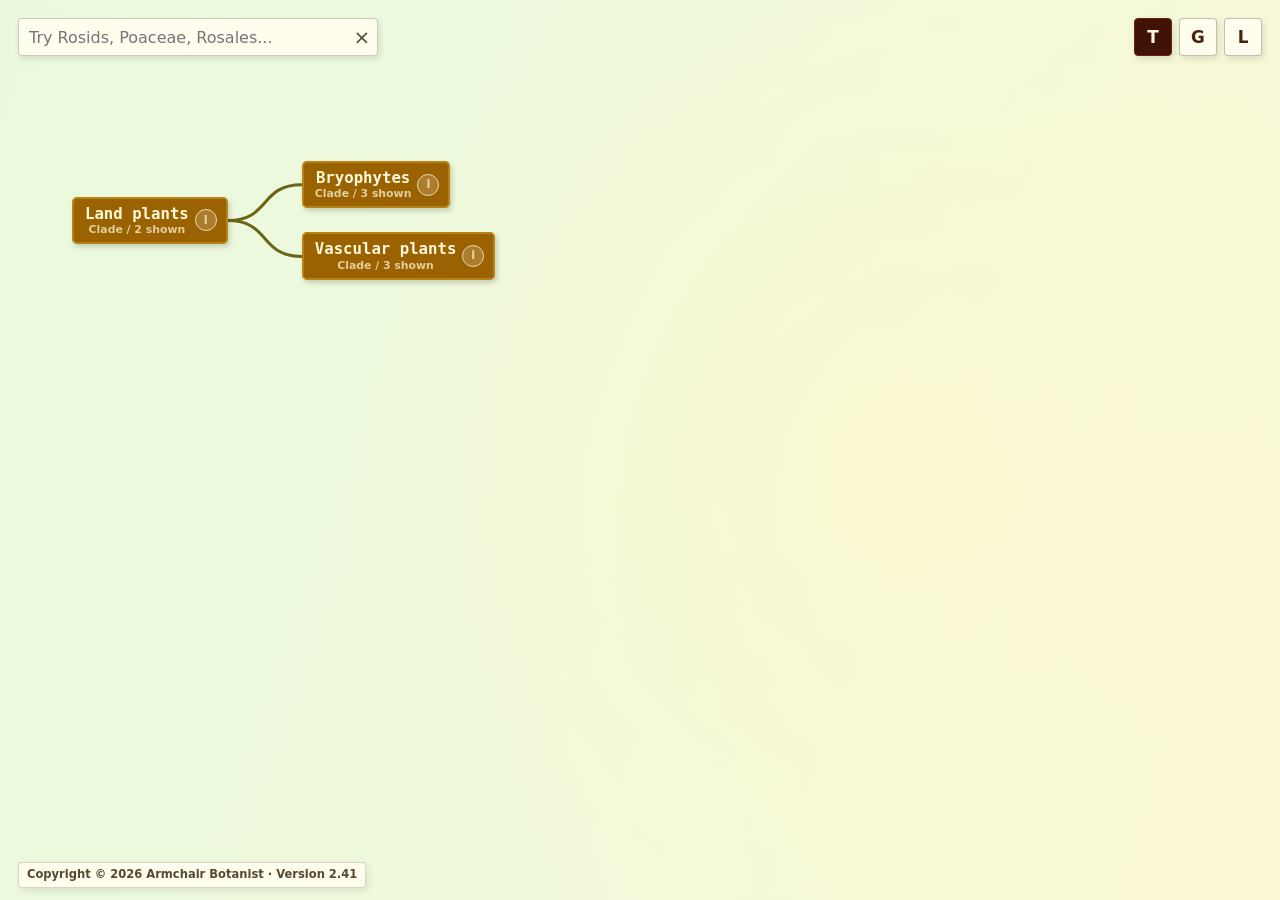
==== commit ff9806a3: "Add app install metadata and global nav" ====
--- a/index.html
+++ b/index.html
@@ -4,9 +4,15 @@
     <meta charset="utf-8">
     <meta name="viewport" content="width=device-width, initial-scale=1">
     <meta name="description" content="Explore a source-cited, expandable plant clade tree.">
+    <meta name="theme-color" content="#d9cdae">
+    <meta name="apple-mobile-web-app-title" content="Armchair Botanist">
+    <meta name="apple-mobile-web-app-capable" content="yes">
+    <meta name="apple-mobile-web-app-status-bar-style" content="default">
     <title>Armchair Botanist</title>
     <link rel="icon" href="data:image/svg+xml,%3Csvg xmlns='http://www.w3.org/2000/svg' viewBox='0 0 64 64'%3E%3Cpath fill='%2329795c' d='M50 8C28 9 13 21 13 39c0 10 7 17 17 17 19 0 28-22 20-48Z'/%3E%3Cpath fill='%23eff7ea' d='M21 48C28 33 37 23 49 13 37 28 29 39 25 55Z'/%3E%3C/svg%3E">
-    <link rel="stylesheet" href="./styles.css?v=20260531-v2.39-common-order-examples-1">
+    <link rel="apple-touch-icon" href="./assets/icons/apple-touch-icon.png">
+    <link rel="manifest" href="./manifest.webmanifest">
+    <link rel="stylesheet" href="./styles.css?v=20260531-v2.41-global-nav-1">
   </head>
   <body class="details-pane-hidden">
     <main class="app-shell">
@@ -38,14 +44,13 @@
         <div id="searchResults" class="search-results" aria-live="polite"></div>
       </form>
 
-      <a class="game-link" href="./game/index.html" aria-label="Plant family game" title="Plant family game">
-        <span aria-hidden="true">G</span>
-      </a>
+    </div>
 
-      <a class="game-link" href="./learn/index.html" aria-label="Plant tree learning" title="Plant tree learning">
-        <span aria-hidden="true">L</span>
-      </a>
-    </div>
+    <nav class="mode-nav" aria-label="Site sections">
+      <a class="mode-link is-active" href="./index.html" aria-label="Tree" title="Tree" aria-current="page">T</a>
+      <a class="mode-link" href="./game/index.html" aria-label="Game" title="Game">G</a>
+      <a class="mode-link" href="./learn/index.html" aria-label="Learn" title="Learn">L</a>
+    </nav>
 
     <footer id="siteFooter" class="site-footer" aria-label="Site copyright"></footer>
 
@@ -71,12 +76,12 @@
       </li>
     </template>
 
-    <script src="./plant-tree-data.js?v=20260531-v2.39-common-order-examples-1"></script>
-    <script src="./js/config.js?v=20260531-v2.39-common-order-examples-1"></script>
-    <script src="./js/core.js?v=20260531-v2.39-common-order-examples-1"></script>
-    <script src="./js/tree-view.js?v=20260531-v2.39-common-order-examples-1"></script>
-    <script src="./js/details-pane.js?v=20260531-v2.39-common-order-examples-1"></script>
-    <script src="./js/search.js?v=20260531-v2.39-common-order-examples-1"></script>
-    <script src="./app.js?v=20260531-v2.39-common-order-examples-1"></script>
+    <script src="./plant-tree-data.js?v=20260531-v2.41-global-nav-1"></script>
+    <script src="./js/config.js?v=20260531-v2.41-global-nav-1"></script>
+    <script src="./js/core.js?v=20260531-v2.41-global-nav-1"></script>
+    <script src="./js/tree-view.js?v=20260531-v2.41-global-nav-1"></script>
+    <script src="./js/details-pane.js?v=20260531-v2.41-global-nav-1"></script>
+    <script src="./js/search.js?v=20260531-v2.41-global-nav-1"></script>
+    <script src="./app.js?v=20260531-v2.41-global-nav-1"></script>
   </body>
 </html>
--- a/styles.css
+++ b/styles.css
@@ -629,6 +629,16 @@
   background: transparent;
 }
 
+.mode-nav {
+  position: fixed;
+  top: 18px;
+  right: 18px;
+  z-index: 26;
+  display: inline-flex;
+  align-items: center;
+  gap: 7px;
+}
+
 .search-field {
   display: flex;
   align-items: center;
@@ -684,7 +694,7 @@
   display: block;
 }
 
-.game-link {
+.mode-link {
   display: inline-flex;
   flex: 0 0 auto;
   align-items: center;
@@ -702,11 +712,17 @@
   text-decoration: none;
 }
 
-.game-link:hover,
-.game-link:focus {
+.mode-link:hover,
+.mode-link:focus {
   background: #fffdf0;
   outline: 0;
   box-shadow: 0 0 0 3px rgba(255, 255, 255, 0.72), 2px 3px 6px rgba(41, 44, 27, 0.16);
+}
+
+.mode-link.is-active {
+  border-color: var(--root-border);
+  background: var(--root);
+  color: #fff9dc;
 }
 
 .search-result {
@@ -860,7 +876,13 @@
     width: min(380px, calc(100vw - 20px));
   }
 
-  .game-link {
+  .mode-nav {
+    top: 10px;
+    right: 10px;
+    gap: 5px;
+  }
+
+  .mode-link {
     width: 34px;
     height: 34px;
     font-size: 0.98rem;
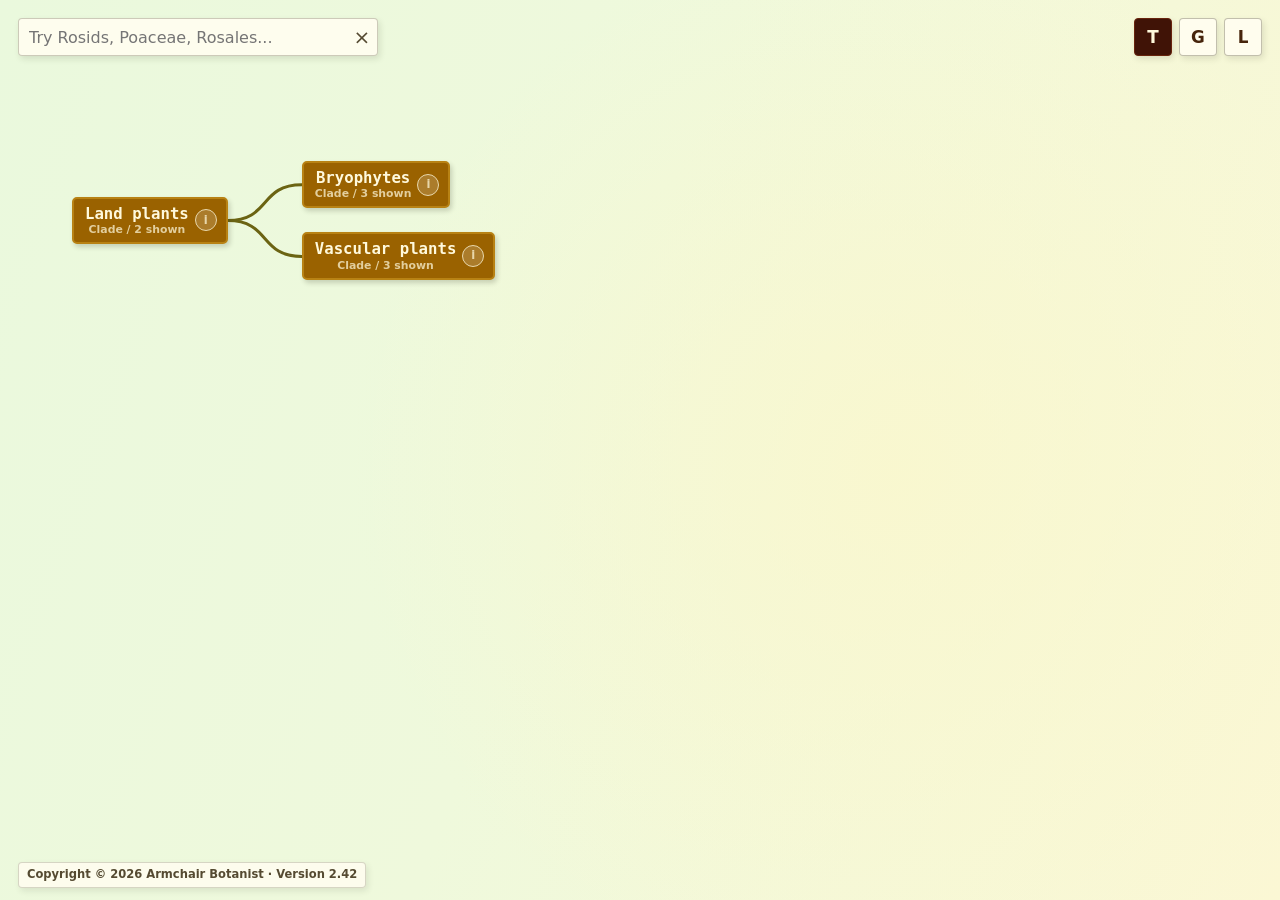
==== commit 84451324: "Remove duplicate learn tree link" ====
--- a/index.html
+++ b/index.html
@@ -12,7 +12,7 @@
     <link rel="icon" href="data:image/svg+xml,%3Csvg xmlns='http://www.w3.org/2000/svg' viewBox='0 0 64 64'%3E%3Cpath fill='%2329795c' d='M50 8C28 9 13 21 13 39c0 10 7 17 17 17 19 0 28-22 20-48Z'/%3E%3Cpath fill='%23eff7ea' d='M21 48C28 33 37 23 49 13 37 28 29 39 25 55Z'/%3E%3C/svg%3E">
     <link rel="apple-touch-icon" href="./assets/icons/apple-touch-icon.png">
     <link rel="manifest" href="./manifest.webmanifest">
-    <link rel="stylesheet" href="./styles.css?v=20260531-v2.41-global-nav-1">
+    <link rel="stylesheet" href="./styles.css?v=20260531-v2.42-learn-nav-cleanup-1">
   </head>
   <body class="details-pane-hidden">
     <main class="app-shell">
@@ -76,12 +76,12 @@
       </li>
     </template>
 
-    <script src="./plant-tree-data.js?v=20260531-v2.41-global-nav-1"></script>
-    <script src="./js/config.js?v=20260531-v2.41-global-nav-1"></script>
-    <script src="./js/core.js?v=20260531-v2.41-global-nav-1"></script>
-    <script src="./js/tree-view.js?v=20260531-v2.41-global-nav-1"></script>
-    <script src="./js/details-pane.js?v=20260531-v2.41-global-nav-1"></script>
-    <script src="./js/search.js?v=20260531-v2.41-global-nav-1"></script>
-    <script src="./app.js?v=20260531-v2.41-global-nav-1"></script>
+    <script src="./plant-tree-data.js?v=20260531-v2.42-learn-nav-cleanup-1"></script>
+    <script src="./js/config.js?v=20260531-v2.42-learn-nav-cleanup-1"></script>
+    <script src="./js/core.js?v=20260531-v2.42-learn-nav-cleanup-1"></script>
+    <script src="./js/tree-view.js?v=20260531-v2.42-learn-nav-cleanup-1"></script>
+    <script src="./js/details-pane.js?v=20260531-v2.42-learn-nav-cleanup-1"></script>
+    <script src="./js/search.js?v=20260531-v2.42-learn-nav-cleanup-1"></script>
+    <script src="./app.js?v=20260531-v2.42-learn-nav-cleanup-1"></script>
   </body>
 </html>
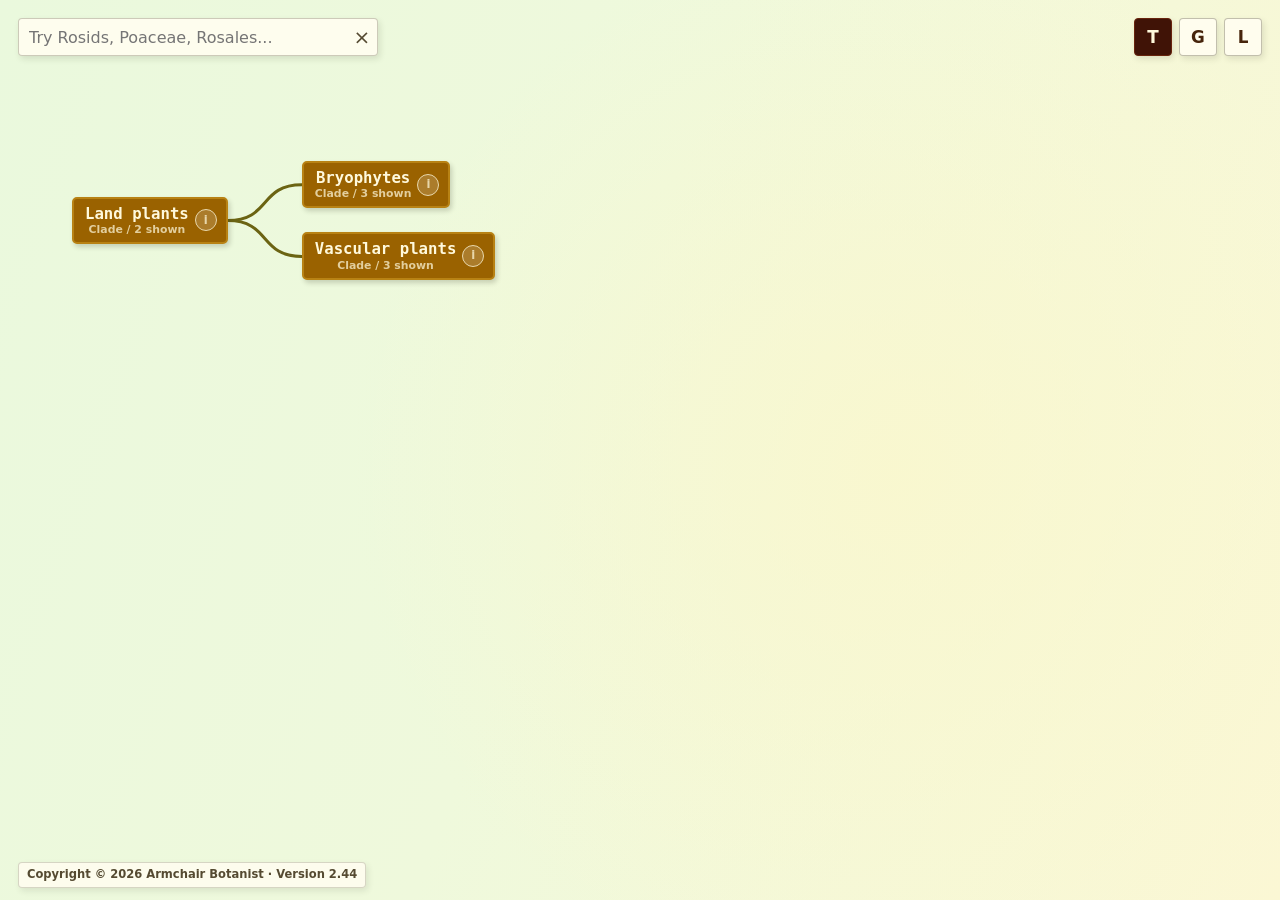
==== commit 5b4d3a90: "Add Cucurbitales to level 1 learning path" ====
--- a/index.html
+++ b/index.html
@@ -12,7 +12,7 @@
     <link rel="icon" href="data:image/svg+xml,%3Csvg xmlns='http://www.w3.org/2000/svg' viewBox='0 0 64 64'%3E%3Cpath fill='%2329795c' d='M50 8C28 9 13 21 13 39c0 10 7 17 17 17 19 0 28-22 20-48Z'/%3E%3Cpath fill='%23eff7ea' d='M21 48C28 33 37 23 49 13 37 28 29 39 25 55Z'/%3E%3C/svg%3E">
     <link rel="apple-touch-icon" href="./assets/icons/apple-touch-icon.png">
     <link rel="manifest" href="./manifest.webmanifest">
-    <link rel="stylesheet" href="./styles.css?v=20260531-v2.42-learn-nav-cleanup-1">
+    <link rel="stylesheet" href="./styles.css?v=20260531-v2.44-level1-cucurbitales-1">
   </head>
   <body class="details-pane-hidden">
     <main class="app-shell">
@@ -76,12 +76,12 @@
       </li>
     </template>
 
-    <script src="./plant-tree-data.js?v=20260531-v2.42-learn-nav-cleanup-1"></script>
-    <script src="./js/config.js?v=20260531-v2.42-learn-nav-cleanup-1"></script>
-    <script src="./js/core.js?v=20260531-v2.42-learn-nav-cleanup-1"></script>
-    <script src="./js/tree-view.js?v=20260531-v2.42-learn-nav-cleanup-1"></script>
-    <script src="./js/details-pane.js?v=20260531-v2.42-learn-nav-cleanup-1"></script>
-    <script src="./js/search.js?v=20260531-v2.42-learn-nav-cleanup-1"></script>
-    <script src="./app.js?v=20260531-v2.42-learn-nav-cleanup-1"></script>
+    <script src="./plant-tree-data.js?v=20260531-v2.44-level1-cucurbitales-1"></script>
+    <script src="./js/config.js?v=20260531-v2.44-level1-cucurbitales-1"></script>
+    <script src="./js/core.js?v=20260531-v2.44-level1-cucurbitales-1"></script>
+    <script src="./js/tree-view.js?v=20260531-v2.44-level1-cucurbitales-1"></script>
+    <script src="./js/details-pane.js?v=20260531-v2.44-level1-cucurbitales-1"></script>
+    <script src="./js/search.js?v=20260531-v2.44-level1-cucurbitales-1"></script>
+    <script src="./app.js?v=20260531-v2.44-level1-cucurbitales-1"></script>
   </body>
 </html>
